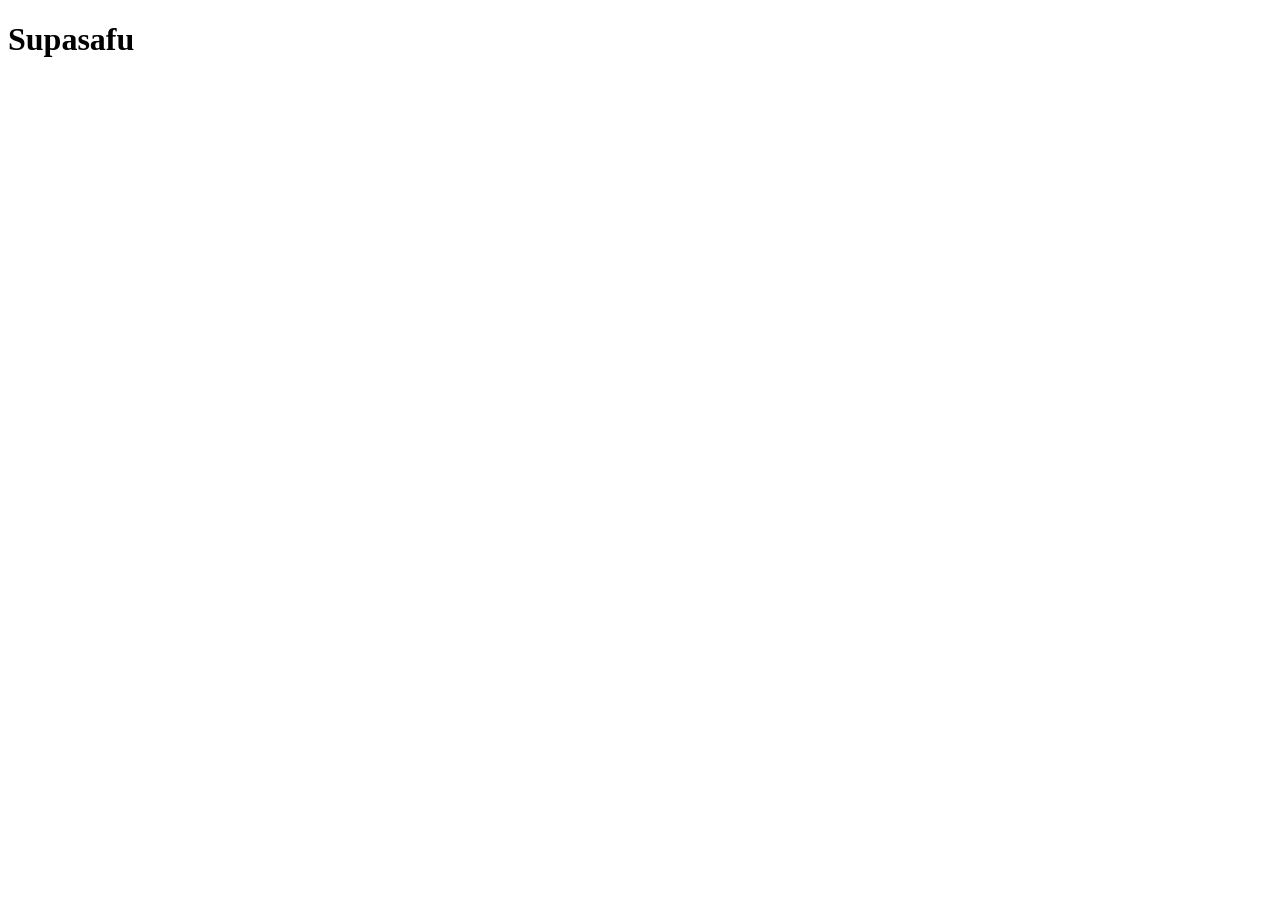
==== index.html @ 4aaf0c82 "feat: add minimal landing page and CNAME for supasafu.com" ====
<!doctype html>
<html lang="fr">
<head>
<meta charset="utf-8">
<meta name="viewport" content="width=device-width, initial-scale=1">
<title>Supasafu</title>
</head>
<body>
<h1>Supasafu</h1>
</body>
</html>
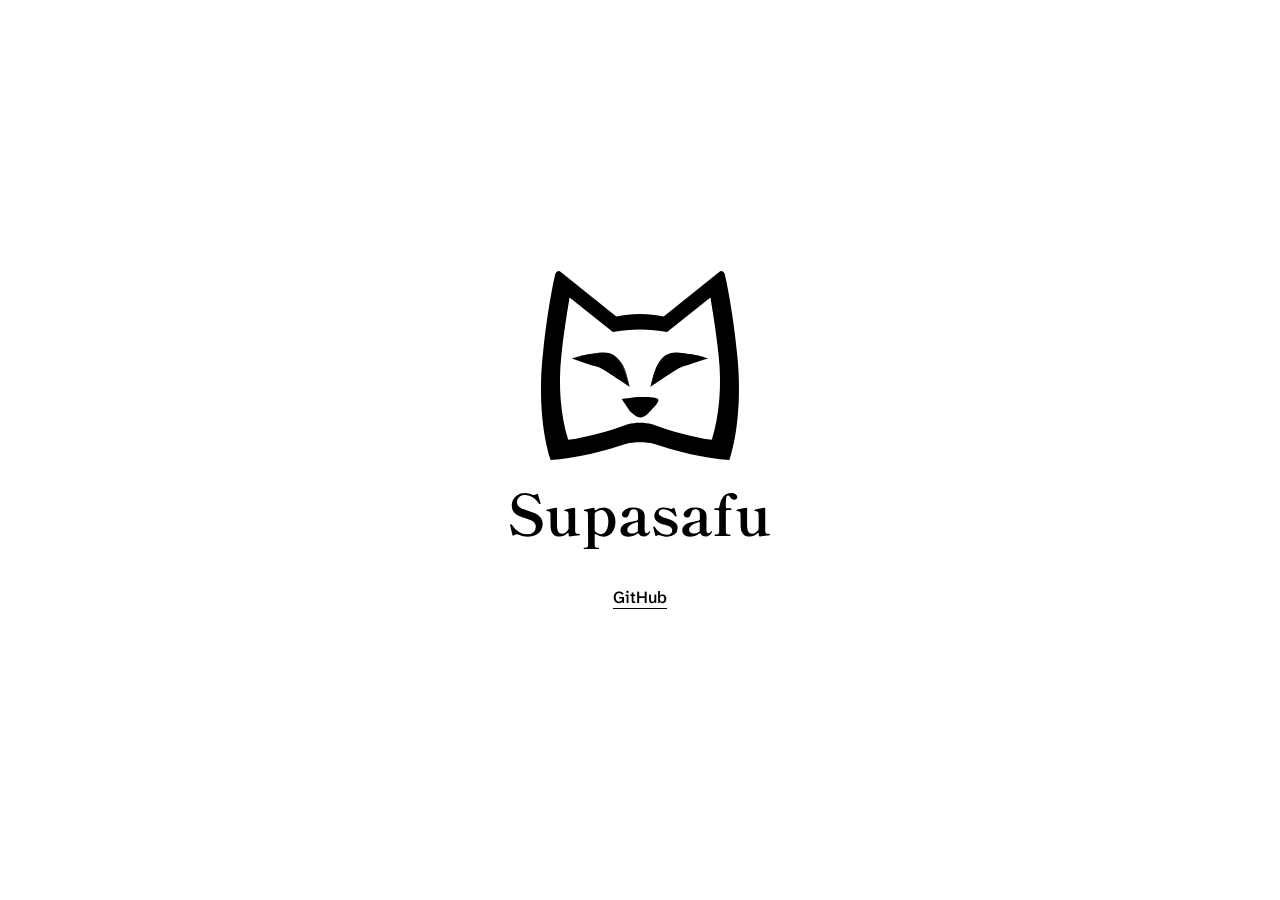
==== commit ff225d27: "feat: redesign landing page with ink cat mask identity" ====
--- a/index.html
+++ b/index.html
@@ -3,9 +3,32 @@
 <head>
 <meta charset="utf-8">
 <meta name="viewport" content="width=device-width, initial-scale=1">
+<meta http-equiv="Content-Security-Policy" content="default-src 'none'; style-src 'self'; font-src 'self'; img-src 'self'; base-uri 'none'; form-action 'none'; upgrade-insecure-requests">
+<meta name="referrer" content="strict-origin-when-cross-origin">
 <title>Supasafu</title>
+<meta name="color-scheme" content="light">
+<meta name="theme-color" content="#FFFFFF">
+<link rel="icon" href="/favicon.ico" sizes="32x32">
+<link rel="icon" href="/favicon.svg" type="image/svg+xml">
+<link rel="apple-touch-icon" href="/apple-touch-icon.png">
+<link rel="preload" href="/fonts/atkinson-hyperlegible-next-latin-500-normal.woff2" as="font" type="font/woff2" crossorigin>
+<link rel="stylesheet" href="/style.css">
+<link rel="canonical" href="https://supasafu.com/">
+<link rel="me" href="https://github.com/supasafu">
+<meta property="og:type" content="website">
+<meta property="og:site_name" content="Supasafu">
+<meta property="og:title" content="Supasafu">
+<meta property="og:url" content="https://supasafu.com/">
+<meta property="og:image" content="https://supasafu.com/img/supasafu-social.png">
+<meta property="og:image:width" content="1280">
+<meta property="og:image:height" content="640">
+<meta property="og:image:alt" content="Le masque de chat de Supasafu">
+<meta name="twitter:card" content="summary_large_image">
 </head>
 <body>
-<h1>Supasafu</h1>
+<main class="stage">
+  <h1 class="brand"><svg class="mask" viewBox="190 24 620 590" aria-hidden="true" focusable="false"><path fill-rule="evenodd" d="M236 600 C 210 520, 200 400, 214 280 C 222 200, 236 110, 250 50 Q 256 36, 268 46 L 430 176 C 470 166, 530 166, 570 176 L 732 46 Q 744 36, 750 50 C 764 110, 778 200, 786 280 C 800 400, 790 520, 764 600 C 690 596, 600 572, 540 552 C 520 546, 480 546, 460 552 C 400 572, 310 596, 236 600 Z M288 540 C 266 470, 258 380, 268 290 C 274 230, 284 170, 292 120 L 420 222 C 470 212, 530 212, 580 222 L 708 120 C 716 170, 726 230, 732 290 C 742 380, 734 470, 712 540 C 650 532, 586 512, 536 494 C 514 488, 486 488, 464 494 C 414 512, 350 532, 288 540 Z"/><path d="M445.9 419.4 L450.1 418.8 L455.6 418.1 L462.2 417.3 L469.6 416.4 L477.4 415.4 L485.2 414.5 L492.9 413.8 L500.0 413.5 L507.3 413.5 L515.3 413.7 L523.7 414.0 L531.9 414.6 L539.4 415.5 L545.8 416.7 L550.7 418.3 L553.6 420.3 L554.4 423.2 L553.4 427.2 L550.8 432.0 L547.0 437.1 L542.5 442.2 L537.9 447.2 L533.5 451.8 L529.8 455.8 L526.6 459.4 L523.1 462.9 L519.5 466.1 L515.7 468.9 L511.8 471.2 L507.8 472.9 L503.9 473.9 L500.0 474.2 L496.0 473.6 L491.6 471.9 L487.2 469.5 L482.8 466.5 L478.8 463.3 L475.3 460.2 L472.4 457.6 L470.2 455.7 Z"/><path d="M469.4 384.2 L469.3 383.9 L469.2 383.5 L469.0 383.1 L468.9 382.6 L468.7 382.0 L468.6 381.5 L468.4 380.9 L468.2 380.3 L468.0 379.7 L467.9 379.1 L467.7 378.5 L467.5 377.9 L467.3 377.2 L467.2 376.5 L467.0 375.9 L466.8 375.2 L466.6 374.5 L466.4 373.7 L466.2 373.0 L466.0 372.2 L465.8 371.4 L465.5 370.6 L465.3 369.8 L465.1 369.0 L464.9 368.2 L464.6 367.4 L464.4 366.5 L464.2 365.7 L463.9 364.8 L463.7 364.0 L463.4 363.1 L463.2 362.2 L462.9 361.3 L462.7 360.4 L462.4 359.5 L462.1 358.6 L461.9 357.7 L461.6 356.8 L461.3 355.8 L461.0 354.9 L460.8 354.0 L460.5 353.1 L460.2 352.1 L459.9 351.2 L459.6 350.3 L459.3 349.3 L459.0 348.4 L458.7 347.5 L458.4 346.5 L458.1 345.6 L457.8 344.7 L457.5 343.8 L457.2 342.8 L456.8 341.9 L456.5 341.0 L456.2 340.1 L455.9 339.2 L455.5 338.3 L455.2 337.4 L454.9 336.6 L454.5 335.7 L454.2 334.8 L453.9 334.0 L453.5 333.1 L453.2 332.3 L452.8 331.5 L452.5 330.7 L452.2 329.9 L451.8 329.1 L451.5 328.3 L451.1 327.6 L450.7 326.8 L450.4 326.1 L450.0 325.4 L449.7 324.7 L449.3 324.0 L449.0 323.4 L448.6 322.7 L448.2 322.1 L447.9 321.4 L447.5 320.8 L447.1 320.2 L446.8 319.6 L446.4 319.0 L446.0 318.4 L445.7 317.9 L445.3 317.3 L444.9 316.7 L444.6 316.1 L444.2 315.5 L443.8 315.0 L443.4 314.4 L443.1 313.8 L442.7 313.3 L442.3 312.7 L441.9 312.2 L441.6 311.6 L441.2 311.1 L440.8 310.5 L440.4 310.0 L440.0 309.5 L439.6 309.0 L439.2 308.4 L438.8 307.9 L438.4 307.4 L438.1 306.9 L437.7 306.4 L437.3 305.9 L436.9 305.4 L436.5 304.9 L436.0 304.4 L435.6 303.9 L435.2 303.4 L434.8 303.0 L434.4 302.5 L434.0 302.0 L433.6 301.6 L433.2 301.1 L432.7 300.6 L432.3 300.2 L431.9 299.8 L431.4 299.3 L431.0 298.9 L430.6 298.5 L430.1 298.0 L429.7 297.6 L429.2 297.2 L428.8 296.8 L428.3 296.4 L427.9 296.0 L427.4 295.6 L427.0 295.2 L426.5 294.8 L426.0 294.4 L425.6 294.1 L425.1 293.7 L424.6 293.4 L424.1 293.0 L423.6 292.6 L423.2 292.3 L422.7 292.0 L422.2 291.6 L421.7 291.3 L421.2 291.0 L420.6 290.7 L420.1 290.4 L419.6 290.0 L419.1 289.8 L418.5 289.5 L418.0 289.2 L417.5 288.9 L416.9 288.6 L416.4 288.3 L415.8 288.1 L415.3 287.8 L414.7 287.6 L414.1 287.3 L413.6 287.1 L413.0 286.9 L412.4 286.6 L411.8 286.4 L411.2 286.2 L410.6 286.0 L410.0 285.8 L409.3 285.7 L408.7 285.5 L408.0 285.3 L407.4 285.2 L406.7 285.0 L406.1 284.9 L405.4 284.8 L404.7 284.6 L404.0 284.5 L403.3 284.4 L402.6 284.3 L401.9 284.2 L401.2 284.1 L400.5 284.1 L399.7 284.0 L399.0 283.9 L398.3 283.9 L397.5 283.8 L396.8 283.8 L396.0 283.7 L395.3 283.7 L394.5 283.7 L393.8 283.7 L393.0 283.6 L392.2 283.6 L391.4 283.6 L390.6 283.6 L389.9 283.7 L389.1 283.7 L388.3 283.7 L387.5 283.7 L386.7 283.7 L385.9 283.8 L385.1 283.8 L384.3 283.8 L383.5 283.9 L382.7 283.9 L381.9 284.0 L381.1 284.1 L380.3 284.1 L379.5 284.2 L378.7 284.2 L377.9 284.3 L377.1 284.4 L376.3 284.5 L375.5 284.5 L374.7 284.6 L373.9 284.7 L373.1 284.8 L372.3 284.9 L371.5 285.0 L370.7 285.1 L369.9 285.2 L369.1 285.3 L368.3 285.4 L367.5 285.5 L366.7 285.6 L365.9 285.7 L365.1 285.8 L364.3 285.9 L363.6 286.0 L362.8 286.1 L362.0 286.2 L361.3 286.3 L360.5 286.4 L359.7 286.5 L359.0 286.6 L358.2 286.7 L357.5 286.8 L356.8 286.9 L356.1 287.0 L355.3 287.1 L354.6 287.2 L353.9 287.3 L353.2 287.4 L352.4 287.5 L351.7 287.6 L351.0 287.7 L350.3 287.8 L349.6 287.9 L348.8 288.0 L348.1 288.1 L347.4 288.2 L346.7 288.3 L345.9 288.5 L345.2 288.6 L344.4 288.7 L343.7 288.9 L342.9 289.0 L342.1 289.2 L341.4 289.3 L340.6 289.5 L339.9 289.6 L339.1 289.8 L338.3 290.0 L337.6 290.1 L336.8 290.3 L336.0 290.5 L335.3 290.7 L334.5 290.8 L333.7 291.0 L333.0 291.2 L332.2 291.4 L331.4 291.6 L330.7 291.8 L329.9 291.9 L329.1 292.1 L328.4 292.3 L327.6 292.5 L326.9 292.7 L326.1 292.9 L325.4 293.1 L324.6 293.3 L323.9 293.5 L323.2 293.7 L322.5 293.8 L321.7 294.0 L321.0 294.2 L320.3 294.4 L319.6 294.6 L318.9 294.8 L318.2 295.0 L317.5 295.2 L316.8 295.3 L316.1 295.5 L315.5 295.7 L314.8 295.9 L314.2 296.1 L313.5 296.2 L312.9 296.4 L312.2 296.6 L311.6 296.7 L311.0 296.9 L310.4 297.1 L309.8 297.2 L309.2 297.4 L308.6 297.5 L308.1 297.7 L307.5 297.8 L307.0 298.0 L306.4 298.1 L305.9 298.3 L305.4 298.4 L304.9 298.5 L304.4 298.6 L303.9 298.8 L303.5 298.9 L303.0 299.0 L302.6 299.1 L302.1 299.2 L301.5 299.3 L301.0 299.3 L300.6 299.4 L300.2 299.5 L299.9 299.6 L299.7 300.0 L299.9 300.4 L300.2 300.6 L300.6 300.7 L301.1 300.9 L301.6 301.0 L302.2 301.2 L302.7 301.3 L303.2 301.5 L303.7 301.7 L304.2 301.9 L304.7 302.0 L305.2 302.2 L305.8 302.4 L306.4 302.6 L306.9 302.8 L307.5 303.1 L308.1 303.3 L308.7 303.5 L309.4 303.7 L310.0 303.9 L310.7 304.2 L311.3 304.4 L312.0 304.7 L312.7 304.9 L313.4 305.1 L314.1 305.4 L314.8 305.6 L315.5 305.9 L316.3 306.2 L317.0 306.4 L317.7 306.7 L318.5 306.9 L319.2 307.2 L320.0 307.5 L320.8 307.7 L321.6 308.0 L322.3 308.3 L323.1 308.6 L323.9 308.8 L324.7 309.1 L325.5 309.4 L326.3 309.7 L327.1 309.9 L327.9 310.2 L328.7 310.5 L329.5 310.8 L330.3 311.0 L331.1 311.3 L331.9 311.6 L332.7 311.9 L333.5 312.1 L334.3 312.4 L335.1 312.7 L335.8 313.0 L336.6 313.2 L337.4 313.5 L338.2 313.8 L339.0 314.0 L339.7 314.3 L340.5 314.6 L341.3 314.8 L342.0 315.1 L342.8 315.3 L343.5 315.6 L344.2 315.8 L345.0 316.1 L345.7 316.3 L346.4 316.6 L347.1 316.8 L347.8 317.0 L348.5 317.3 L349.1 317.5 L349.8 317.7 L350.4 317.9 L351.1 318.1 L351.7 318.4 L352.3 318.6 L352.9 318.8 L353.5 319.0 L354.1 319.2 L354.6 319.3 L355.2 319.5 L355.7 319.7 L356.2 319.8 L356.8 320.0 L357.3 320.2 L357.8 320.3 L358.2 320.5 L358.7 320.6 L359.2 320.7 L359.6 320.8 L360.1 321.0 L360.5 321.1 L360.9 321.2 L361.4 321.3 L361.8 321.4 L362.2 321.5 L362.6 321.6 L363.0 321.7 L363.4 321.8 L363.8 321.8 L364.1 321.9 L364.5 322.0 L364.9 322.1 L365.2 322.2 L365.6 322.2 L366.0 322.3 L366.3 322.4 L366.7 322.5 L367.0 322.5 L367.4 322.6 L367.7 322.7 L368.1 322.8 L368.4 322.8 L368.7 322.9 L369.1 323.0 L369.4 323.1 L369.8 323.1 L370.1 323.2 L370.5 323.3 L370.8 323.4 L371.2 323.5 L371.5 323.6 L371.9 323.7 L372.2 323.8 L372.6 323.9 L373.0 324.0 L373.4 324.1 L373.7 324.3 L374.1 324.4 L374.5 324.5 L374.9 324.7 L375.3 324.8 L375.7 325.0 L376.1 325.1 L376.6 325.3 L377.0 325.5 L377.4 325.6 L377.9 325.8 L378.4 326.0 L378.8 326.2 L379.3 326.4 L379.8 326.7 L380.3 326.9 L380.8 327.1 L381.3 327.4 L381.8 327.6 L382.4 327.9 L382.9 328.2 L383.5 328.5 L384.1 328.8 L384.7 329.1 L385.3 329.4 L385.9 329.7 L386.5 330.1 L387.2 330.4 L387.9 330.8 L388.5 331.2 L389.2 331.5 L390.0 332.0 L390.7 332.4 L391.5 332.8 L392.3 333.3 L393.1 333.8 L393.9 334.3 L394.8 334.8 L395.6 335.3 L396.5 335.9 L397.4 336.4 L398.4 337.0 L399.3 337.6 L400.3 338.2 L401.3 338.8 L402.3 339.5 L403.3 340.1 L404.4 340.8 L405.4 341.5 L406.5 342.1 L407.6 342.8 L408.7 343.6 L409.8 344.3 L410.9 345.0 L412.0 345.7 L413.2 346.5 L414.3 347.2 L415.5 348.0 L416.6 348.7 L417.8 349.5 L419.0 350.3 L420.2 351.1 L421.4 351.8 L422.5 352.6 L423.7 353.4 L424.9 354.2 L426.1 355.0 L427.3 355.8 L428.5 356.6 L429.7 357.4 L430.9 358.2 L432.1 359.0 L433.3 359.8 L434.5 360.6 L435.7 361.3 L436.9 362.1 L438.0 362.9 L439.2 363.7 L440.4 364.5 L441.5 365.2 L442.6 366.0 L443.8 366.8 L444.9 367.5 L446.0 368.3 L447.1 369.0 L448.2 369.7 L449.3 370.5 L450.4 371.2 L451.4 371.9 L452.4 372.5 L453.5 373.2 L454.5 373.9 L455.5 374.6 L456.4 375.2 L457.4 375.8 L458.3 376.4 L459.2 377.0 L460.1 377.6 L461.0 378.2 L461.8 378.8 L462.7 379.3 L463.5 379.8 L464.2 380.3 L465.0 380.8 L465.7 381.3 L466.5 381.8 L467.2 382.2 L467.9 382.7 L468.5 383.1 L469.1 383.5 L469.6 383.8 L470.0 384.0 Z"/><path d="M469.8 384.1 L468.6 380.2 L467.4 375.0 L465.9 368.8 L464.2 361.9 L462.4 354.5 L460.3 347.0 L458.0 339.5 L455.5 332.4 L452.8 325.9 L449.8 320.3 L446.8 315.5 L443.7 310.9 L440.4 306.7 L436.9 302.7 L433.4 299.1 L429.7 295.7 L425.9 292.6 L421.8 289.9 L417.5 287.5 L412.8 285.4 L407.7 283.9 L402.1 282.9 L396.1 282.4 L389.8 282.3 L383.4 282.7 L377.0 283.4 L370.6 284.2 L364.3 285.1 L358.2 286.0 L352.4 286.8 L346.6 287.7 L340.5 288.7 L334.3 290.0 L328.2 291.3 L322.2 292.8 L316.5 294.3 L311.3 295.8 L306.7 297.2 L302.9 298.4 L299.8 299.4 L300.0 299.9 L303.0 298.9 L306.9 297.7 L311.5 296.5 L316.8 295.2 L322.5 293.9 L328.5 292.7 L334.6 291.5 L340.8 290.5 L346.8 289.6 L352.6 289.0 L358.5 288.4 L364.6 287.8 L370.9 287.1 L377.3 286.4 L383.7 286.0 L389.9 285.8 L395.9 285.8 L401.7 286.3 L406.9 287.2 L411.7 288.5 L416.1 290.4 L420.2 292.6 L424.1 295.1 L427.8 298.0 L431.4 301.1 L434.9 304.6 L438.3 308.4 L441.6 312.5 L444.8 316.8 L447.9 321.4 L450.9 326.8 L453.7 333.1 L456.4 340.0 L458.8 347.4 L461.0 354.9 L463.1 362.2 L464.9 369.1 L466.6 375.2 L468.1 380.3 L469.3 384.2 Z"/><path d="M530.4 384.1 L530.5 383.8 L530.6 383.5 L530.8 383.0 L530.9 382.5 L531.1 382.0 L531.3 381.4 L531.4 380.8 L531.6 380.3 L531.8 379.7 L531.9 379.1 L532.1 378.5 L532.3 377.8 L532.5 377.2 L532.7 376.5 L532.9 375.8 L533.1 375.1 L533.3 374.4 L533.5 373.7 L533.7 372.9 L533.9 372.2 L534.1 371.4 L534.3 370.6 L534.6 369.8 L534.8 369.0 L535.0 368.2 L535.2 367.4 L535.5 366.5 L535.7 365.7 L536.0 364.8 L536.2 363.9 L536.5 363.0 L536.7 362.2 L537.0 361.3 L537.2 360.4 L537.5 359.5 L537.8 358.6 L538.1 357.6 L538.3 356.7 L538.6 355.8 L538.9 354.9 L539.2 354.0 L539.5 353.0 L539.7 352.1 L540.0 351.2 L540.3 350.2 L540.6 349.3 L540.9 348.4 L541.2 347.4 L541.5 346.5 L541.8 345.6 L542.1 344.7 L542.5 343.7 L542.8 342.8 L543.1 341.9 L543.4 341.0 L543.7 340.1 L544.1 339.2 L544.4 338.3 L544.7 337.4 L545.0 336.5 L545.4 335.7 L545.7 334.8 L546.0 333.9 L546.4 333.1 L546.7 332.3 L547.1 331.5 L547.4 330.6 L547.7 329.8 L548.1 329.1 L548.4 328.3 L548.8 327.5 L549.1 326.8 L549.5 326.0 L549.8 325.3 L550.2 324.6 L550.5 324.0 L550.9 323.3 L551.2 322.6 L551.6 322.0 L552.0 321.3 L552.3 320.7 L552.7 320.1 L553.0 319.5 L553.4 318.9 L553.8 318.3 L554.1 317.7 L554.5 317.2 L554.9 316.6 L555.2 316.0 L555.6 315.4 L556.0 314.8 L556.3 314.3 L556.7 313.7 L557.1 313.1 L557.5 312.6 L557.8 312.0 L558.2 311.5 L558.6 310.9 L559.0 310.4 L559.3 309.8 L559.7 309.3 L560.1 308.8 L560.5 308.2 L560.9 307.7 L561.3 307.2 L561.7 306.7 L562.1 306.2 L562.5 305.6 L562.9 305.1 L563.3 304.6 L563.7 304.2 L564.1 303.7 L564.5 303.2 L564.9 302.7 L565.3 302.2 L565.7 301.8 L566.1 301.3 L566.6 300.8 L567.0 300.4 L567.4 299.9 L567.8 299.5 L568.3 299.0 L568.7 298.6 L569.1 298.2 L569.6 297.7 L570.0 297.3 L570.5 296.9 L570.9 296.5 L571.4 296.1 L571.8 295.7 L572.3 295.3 L572.8 294.9 L573.2 294.5 L573.7 294.1 L574.2 293.8 L574.7 293.4 L575.1 293.0 L575.6 292.7 L576.1 292.3 L576.6 292.0 L577.1 291.6 L577.6 291.3 L578.1 291.0 L578.7 290.7 L579.2 290.3 L579.7 290.0 L580.2 289.7 L580.8 289.4 L581.3 289.1 L581.8 288.9 L582.4 288.6 L582.9 288.3 L583.5 288.0 L584.0 287.8 L584.6 287.5 L585.2 287.3 L585.8 287.0 L586.3 286.8 L586.9 286.6 L587.5 286.4 L588.1 286.2 L588.7 286.0 L589.4 285.8 L590.0 285.6 L590.6 285.4 L591.3 285.3 L591.9 285.1 L592.6 284.9 L593.2 284.8 L593.9 284.7 L594.6 284.5 L595.3 284.4 L596.0 284.3 L596.7 284.2 L597.4 284.1 L598.1 284.1 L598.8 284.0 L599.5 283.9 L600.2 283.8 L601.0 283.8 L601.7 283.7 L602.5 283.7 L603.2 283.6 L604.0 283.6 L604.7 283.6 L605.5 283.6 L606.2 283.6 L607.0 283.5 L607.8 283.5 L608.6 283.5 L609.4 283.6 L610.1 283.6 L610.9 283.6 L611.7 283.6 L612.5 283.6 L613.3 283.7 L614.1 283.7 L614.9 283.7 L615.7 283.8 L616.5 283.8 L617.3 283.9 L618.1 283.9 L618.9 284.0 L619.7 284.1 L620.5 284.1 L621.3 284.2 L622.1 284.3 L622.9 284.3 L623.7 284.4 L624.5 284.5 L625.3 284.6 L626.1 284.6 L627.0 284.7 L627.8 284.8 L628.6 284.9 L629.4 285.0 L630.2 285.1 L630.9 285.2 L631.7 285.3 L632.5 285.4 L633.3 285.5 L634.1 285.6 L634.9 285.6 L635.7 285.7 L636.4 285.8 L637.2 285.9 L638.0 286.0 L638.8 286.1 L639.5 286.2 L640.3 286.3 L641.0 286.4 L641.8 286.5 L642.5 286.6 L643.2 286.7 L644.0 286.8 L644.7 286.9 L645.4 286.9 L646.1 287.0 L646.9 287.1 L647.6 287.2 L648.3 287.3 L649.0 287.4 L649.8 287.5 L650.5 287.6 L651.2 287.7 L651.9 287.8 L652.7 287.9 L653.4 288.0 L654.1 288.1 L654.9 288.3 L655.7 288.4 L656.4 288.5 L657.2 288.7 L657.9 288.8 L658.7 289.0 L659.5 289.1 L660.2 289.3 L661.0 289.4 L661.8 289.6 L662.5 289.8 L663.3 289.9 L664.1 290.1 L664.8 290.3 L665.6 290.4 L666.4 290.6 L667.1 290.8 L667.9 291.0 L668.7 291.2 L669.4 291.3 L670.2 291.5 L671.0 291.7 L671.7 291.9 L672.5 292.1 L673.2 292.3 L674.0 292.5 L674.7 292.7 L675.5 292.9 L676.2 293.1 L676.9 293.2 L677.7 293.4 L678.4 293.6 L679.1 293.8 L679.8 294.0 L680.5 294.2 L681.2 294.4 L681.9 294.6 L682.6 294.8 L683.3 295.0 L684.0 295.2 L684.6 295.4 L685.3 295.6 L685.9 295.7 L686.6 295.9 L687.2 296.1 L687.8 296.3 L688.5 296.5 L689.1 296.7 L689.7 296.8 L690.3 297.0 L690.8 297.2 L691.4 297.3 L692.0 297.5 L692.5 297.7 L693.1 297.8 L693.6 298.0 L694.1 298.1 L694.6 298.3 L695.1 298.4 L695.6 298.6 L696.1 298.7 L696.5 298.9 L697.0 299.0 L697.4 299.1 L697.9 299.2 L698.4 299.3 L698.9 299.4 L699.4 299.5 L699.7 299.6 L700.0 299.8 L700.1 300.0 L700.0 300.2 L699.7 300.3 L699.3 300.5 L698.8 300.6 L698.3 300.7 L697.7 300.9 L697.2 301.0 L696.7 301.1 L696.2 301.3 L695.7 301.4 L695.2 301.6 L694.6 301.8 L694.0 302.0 L693.5 302.1 L692.9 302.3 L692.3 302.5 L691.7 302.7 L691.0 302.9 L690.4 303.1 L689.8 303.3 L689.1 303.5 L688.4 303.7 L687.7 303.9 L687.0 304.1 L686.3 304.4 L685.6 304.6 L684.9 304.8 L684.2 305.1 L683.4 305.3 L682.7 305.5 L681.9 305.8 L681.2 306.0 L680.4 306.3 L679.7 306.5 L678.9 306.8 L678.1 307.0 L677.3 307.3 L676.5 307.5 L675.7 307.8 L674.9 308.0 L674.2 308.3 L673.4 308.5 L672.5 308.8 L671.7 309.1 L670.9 309.3 L670.1 309.6 L669.3 309.9 L668.5 310.1 L667.7 310.4 L666.9 310.6 L666.1 310.9 L665.3 311.2 L664.5 311.4 L663.7 311.7 L662.9 312.0 L662.2 312.2 L661.4 312.5 L660.6 312.7 L659.8 313.0 L659.0 313.3 L658.3 313.5 L657.5 313.8 L656.8 314.0 L656.0 314.3 L655.3 314.5 L654.6 314.8 L653.9 315.0 L653.2 315.3 L652.5 315.5 L651.8 315.7 L651.1 316.0 L650.4 316.2 L649.8 316.4 L649.1 316.7 L648.5 316.9 L647.9 317.1 L647.2 317.3 L646.6 317.5 L646.1 317.7 L645.5 317.9 L644.9 318.1 L644.4 318.3 L643.9 318.5 L643.4 318.7 L642.8 318.8 L642.4 319.0 L641.9 319.2 L641.4 319.3 L640.9 319.5 L640.5 319.6 L640.0 319.7 L639.6 319.9 L639.2 320.0 L638.8 320.1 L638.3 320.2 L637.9 320.3 L637.5 320.5 L637.1 320.6 L636.8 320.7 L636.4 320.8 L636.0 320.9 L635.6 321.0 L635.3 321.1 L634.9 321.2 L634.5 321.3 L634.2 321.4 L633.8 321.5 L633.5 321.6 L633.1 321.6 L632.8 321.7 L632.4 321.8 L632.1 321.9 L631.8 322.0 L631.4 322.1 L631.1 322.2 L630.7 322.3 L630.4 322.4 L630.1 322.5 L629.7 322.6 L629.4 322.7 L629.0 322.8 L628.7 322.9 L628.3 323.1 L628.0 323.2 L627.6 323.3 L627.2 323.4 L626.9 323.6 L626.5 323.7 L626.1 323.8 L625.7 324.0 L625.3 324.1 L624.9 324.3 L624.5 324.4 L624.1 324.6 L623.7 324.8 L623.3 325.0 L622.9 325.1 L622.4 325.3 L622.0 325.5 L621.5 325.7 L621.1 326.0 L620.6 326.2 L620.1 326.4 L619.6 326.7 L619.1 326.9 L618.6 327.2 L618.1 327.4 L617.5 327.7 L617.0 328.0 L616.4 328.3 L615.8 328.6 L615.2 328.9 L614.6 329.2 L614.0 329.6 L613.4 329.9 L612.7 330.3 L612.1 330.6 L611.4 331.0 L610.7 331.4 L610.0 331.8 L609.2 332.3 L608.4 332.7 L607.7 333.2 L606.8 333.7 L606.0 334.2 L605.2 334.7 L604.3 335.2 L603.4 335.7 L602.5 336.3 L601.6 336.9 L600.6 337.5 L599.6 338.1 L598.6 338.7 L597.6 339.4 L596.6 340.0 L595.5 340.7 L594.5 341.3 L593.4 342.0 L592.3 342.7 L591.2 343.4 L590.1 344.1 L589.0 344.9 L587.9 345.6 L586.7 346.3 L585.6 347.1 L584.4 347.8 L583.3 348.6 L582.1 349.3 L580.9 350.1 L579.7 350.9 L578.5 351.7 L577.3 352.4 L576.1 353.2 L575.0 354.0 L573.8 354.8 L572.5 355.6 L571.3 356.4 L570.1 357.2 L568.9 358.0 L567.8 358.8 L566.6 359.6 L565.4 360.3 L564.2 361.1 L563.0 361.9 L561.8 362.7 L560.7 363.5 L559.5 364.3 L558.3 365.0 L557.2 365.8 L556.1 366.5 L554.9 367.3 L553.8 368.0 L552.7 368.8 L551.6 369.5 L550.5 370.2 L549.5 370.9 L548.4 371.6 L547.4 372.3 L546.4 373.0 L545.4 373.7 L544.4 374.3 L543.4 375.0 L542.5 375.6 L541.5 376.2 L540.6 376.8 L539.8 377.4 L538.9 378.0 L538.0 378.6 L537.2 379.1 L536.4 379.6 L535.6 380.2 L534.9 380.6 L534.2 381.1 L533.4 381.6 L532.7 382.1 L532.0 382.6 L531.4 383.0 L530.8 383.4 L530.3 383.7 L529.9 383.9 Z"/><path d="M531.2 384.4 L532.3 380.5 L533.8 375.3 L535.5 369.2 L537.4 362.3 L539.6 355.1 L542.0 347.7 L544.7 340.4 L547.5 333.6 L550.3 327.3 L553.0 321.9 L555.8 317.1 L558.5 312.4 L561.3 307.9 L564.3 303.8 L567.6 300.1 L571.2 296.8 L575.0 294.0 L579.1 291.6 L583.5 289.6 L588.0 287.9 L592.9 286.6 L598.3 285.8 L604.0 285.4 L610.1 285.5 L616.3 285.9 L622.7 286.6 L629.0 287.5 L635.3 288.5 L641.4 289.3 L647.3 289.9 L653.1 290.4 L659.1 291.1 L665.3 291.9 L671.5 293.0 L677.5 294.2 L683.1 295.6 L688.3 296.9 L693.0 298.2 L696.9 299.2 L700.0 299.9 L700.1 299.4 L697.0 298.7 L693.2 297.5 L688.6 296.0 L683.4 294.4 L677.8 292.8 L671.8 291.3 L665.6 290.1 L659.4 289.0 L653.3 288.2 L647.5 287.5 L641.7 286.8 L635.7 285.9 L629.4 284.9 L623.0 283.9 L616.6 283.1 L610.2 282.6 L603.9 282.7 L598.0 283.1 L592.4 284.1 L587.2 285.4 L582.5 287.2 L578.0 289.3 L573.6 291.9 L569.5 294.8 L565.7 298.3 L562.2 302.1 L559.0 306.4 L556.1 310.9 L553.4 315.7 L550.7 320.7 L548.0 326.2 L545.3 332.7 L542.6 339.7 L540.1 347.1 L537.9 354.6 L535.9 362.0 L534.3 368.9 L533.0 375.1 L531.8 380.3 L530.7 384.2 Z"/></svg><svg class="wordmark" viewBox="51 -749 4534 978" role="img" aria-label="Supasafu"><path d="M189 -25Q176 -31 164 -31Q145 -31 120 -11Q113 -4 105 -4Q95 -4 92 -19L53 -187L51 -196Q51 -198 53.5 -200.0Q56 -202 58.5 -203.0Q61 -204 62 -205Q64 -206 68 -206Q72 -206 79 -198Q191 -28 350 -28Q414 -28 457.5 -61.0Q501 -94 501 -159Q501 -235 418 -272Q377 -290 308 -312Q299 -315 263.0 -327.0Q227 -339 199 -353Q81 -413 81 -533Q81 -578 102.0 -627.0Q123 -676 175.5 -711.5Q228 -747 315 -747Q346 -747 375.5 -740.0Q405 -733 447 -719Q463 -713 475 -713Q494 -713 511 -727Q519 -734 526 -734Q536 -734 539 -721L582 -574Q582 -573 583.0 -568.5Q584 -564 581 -561L575 -558Q569 -556 566 -556Q561 -556 556 -562Q544 -582 513.0 -616.5Q482 -651 429.5 -681.5Q377 -712 312 -712Q254 -712 223.0 -687.5Q192 -663 182.0 -635.0Q172 -607 172 -587Q172 -523 238 -488Q259 -477 293.5 -464.5Q328 -452 364 -440Q448 -413 490 -394Q561 -360 591.0 -311.5Q621 -263 621 -207Q621 -145 590.5 -95.0Q560 -45 501.0 -16.0Q442 13 360 13Q285 13 189 -25Z M1270 -23Q1270 -15 1263 -13L1152 1L1096 8H1091Q1074 8 1074 -11V-38Q1074 -55 1063 -55Q1056 -55 1049 -47Q995 11 921 11Q839 11 800.0 -34.0Q761 -79 759 -142Q757 -222 757 -381Q756 -413 741.5 -423.0Q727 -433 693 -434Q684 -435 684 -448Q693 -458 702 -460Q744 -470 850 -491L856 -492Q872 -492 872 -475Q872 -435 871 -407L870 -283Q870 -189 872 -151Q876 -101 894.5 -70.0Q913 -39 958 -39Q988 -39 1015.5 -57.0Q1043 -75 1065 -108Q1073 -120 1073 -134L1071 -380Q1070 -412 1055.5 -422.0Q1041 -432 1007 -434Q998 -435 998 -450Q998 -456 1004 -457Q1026 -463 1073.0 -473.0Q1120 -483 1164 -491L1170 -492Q1187 -492 1187 -473V-84Q1187 -40 1237 -36L1253 -37Q1270 -37 1270 -23Z M1890 -247Q1890 -174 1863.0 -114.5Q1836 -55 1788.5 -21.0Q1741 13 1681 13Q1611 13 1553 -28Q1545 -33 1539 -33Q1528 -33 1528 -16V157Q1528 187 1543.0 196.0Q1558 205 1586 205H1596Q1603 205 1603 216Q1603 229 1596 229H1343Q1336 229 1336 216Q1336 205 1343 205H1354Q1383 205 1398.0 196.0Q1413 187 1413 157L1411 -379Q1411 -411 1396.5 -421.0Q1382 -431 1347 -433Q1338 -434 1338 -449Q1338 -456 1344 -457L1505 -491L1511 -492Q1528 -492 1528 -473V-466Q1528 -453 1533.0 -448.0Q1538 -443 1545 -449Q1605 -496 1682 -496Q1739 -496 1787.0 -463.5Q1835 -431 1862.5 -374.5Q1890 -318 1890 -247ZM1766 -251Q1766 -313 1750.0 -358.5Q1734 -404 1705.5 -428.5Q1677 -453 1642 -453Q1618 -453 1590.5 -441.0Q1563 -429 1539 -408Q1528 -397 1528 -382V-101Q1528 -86 1541 -74Q1565 -54 1591.0 -42.5Q1617 -31 1641 -31Q1671 -31 1700.0 -55.5Q1729 -80 1747.5 -130.0Q1766 -180 1766 -251Z M2497 -81 2496 -75Q2484 -37 2451.5 -13.0Q2419 11 2384 11Q2323 11 2300 -35Q2294 -47 2285 -47Q2281 -47 2273 -42Q2237 -14 2194.0 0.0Q2151 14 2109 14Q2047 14 2012.0 -14.5Q1977 -43 1977 -95Q1977 -171 2060 -216Q2083 -228 2112.0 -235.5Q2141 -243 2190 -253Q2240 -263 2266 -270Q2284 -275 2284 -294V-320Q2284 -377 2280.5 -401.5Q2277 -426 2264 -442Q2245 -467 2205 -467Q2178 -467 2159.0 -450.5Q2140 -434 2128 -387Q2119 -353 2101.5 -336.5Q2084 -320 2061 -320Q2038 -320 2020.0 -333.5Q2002 -347 2002 -372Q2002 -391 2017.5 -419.5Q2033 -448 2078.0 -472.0Q2123 -496 2205 -496Q2265 -496 2306.0 -480.0Q2347 -464 2370 -437Q2388 -417 2394.0 -393.0Q2400 -369 2400 -334Q2400 -266 2399 -230L2398 -118Q2398 -75 2408.5 -62.0Q2419 -49 2434 -49Q2446 -49 2459.0 -57.5Q2472 -66 2482 -83Q2485 -88 2489 -88Q2497 -88 2497 -81ZM2271 -74Q2282 -82 2282 -96L2281 -130L2283 -222Q2283 -242 2267 -242L2258 -240Q2175 -217 2136.0 -183.5Q2097 -150 2097 -103Q2097 -76 2118.0 -58.5Q2139 -41 2176 -41Q2226 -41 2271 -74Z M2596 2Q2586 2 2583 -11L2549 -150L2548 -155Q2548 -163 2556 -166Q2558 -167 2562 -167Q2569 -167 2573 -160Q2662 -19 2787 -19Q2833 -19 2856.5 -41.0Q2880 -63 2880 -97Q2880 -119 2866.0 -138.0Q2852 -157 2827 -168Q2802 -179 2737 -198Q2731 -200 2701.0 -209.0Q2671 -218 2654 -227Q2613 -247 2590.0 -278.0Q2567 -309 2567 -351Q2567 -386 2585.5 -419.5Q2604 -453 2640.0 -474.5Q2676 -496 2726 -496Q2755 -496 2777.5 -491.5Q2800 -487 2833 -478Q2856 -471 2861 -471Q2882 -471 2898 -486Q2907 -493 2910 -493Q2917 -493 2920 -481L2957 -357L2958 -351Q2958 -345 2950 -341Q2946 -339 2942 -339Q2936 -339 2932 -345Q2893 -403 2835.0 -434.0Q2777 -465 2727 -465Q2683 -465 2663.5 -443.0Q2644 -421 2644 -398Q2644 -379 2657.5 -364.0Q2671 -349 2701 -334Q2720 -325 2775 -308Q2848 -285 2880 -270Q2923 -249 2948.5 -216.0Q2974 -183 2974 -138Q2974 -68 2923.5 -27.5Q2873 13 2792 13Q2764 13 2739.0 8.0Q2714 3 2680 -6Q2649 -15 2641 -15Q2624 -15 2610 -4Q2603 2 2596 2Z M3575 -81 3574 -75Q3562 -37 3529.5 -13.0Q3497 11 3462 11Q3401 11 3378 -35Q3372 -47 3363 -47Q3359 -47 3351 -42Q3315 -14 3272.0 0.0Q3229 14 3187 14Q3125 14 3090.0 -14.5Q3055 -43 3055 -95Q3055 -171 3138 -216Q3161 -228 3190.0 -235.5Q3219 -243 3268 -253Q3318 -263 3344 -270Q3362 -275 3362 -294V-320Q3362 -377 3358.5 -401.5Q3355 -426 3342 -442Q3323 -467 3283 -467Q3256 -467 3237.0 -450.5Q3218 -434 3206 -387Q3197 -353 3179.5 -336.5Q3162 -320 3139 -320Q3116 -320 3098.0 -333.5Q3080 -347 3080 -372Q3080 -391 3095.5 -419.5Q3111 -448 3156.0 -472.0Q3201 -496 3283 -496Q3343 -496 3384.0 -480.0Q3425 -464 3448 -437Q3466 -417 3472.0 -393.0Q3478 -369 3478 -334Q3478 -266 3477 -230L3476 -118Q3476 -75 3486.5 -62.0Q3497 -49 3512 -49Q3524 -49 3537.0 -57.5Q3550 -66 3560 -83Q3563 -88 3567 -88Q3575 -88 3575 -81ZM3349 -74Q3360 -82 3360 -96L3359 -130L3361 -222Q3361 -242 3345 -242L3336 -240Q3253 -217 3214.0 -183.5Q3175 -150 3175 -103Q3175 -76 3196.0 -58.5Q3217 -41 3254 -41Q3304 -41 3349 -74Z M4015 -680Q4015 -659 4001.0 -645.0Q3987 -631 3962 -631Q3935 -631 3919.5 -643.5Q3904 -656 3889 -678Q3878 -693 3870.5 -700.0Q3863 -707 3852 -707Q3836 -707 3827.5 -686.5Q3819 -666 3817 -616Q3815 -597 3815 -554V-506Q3815 -485 3836 -485H3895Q3916 -485 3916 -468Q3916 -451 3895 -451H3836Q3826 -451 3820.5 -445.5Q3815 -440 3815 -430V-72Q3815 -42 3831.5 -33.0Q3848 -24 3877 -24H3889Q3896 -24 3896 -12Q3896 0 3889 0H3626Q3619 0 3619 -12Q3619 -24 3626 -24H3637Q3666 -24 3682.5 -33.0Q3699 -42 3699 -72V-430Q3699 -440 3693.5 -445.5Q3688 -451 3678 -451H3632Q3611 -451 3611 -468Q3611 -485 3632 -485H3680Q3700 -485 3701 -507Q3711 -611 3765.5 -680.0Q3820 -749 3911 -749Q3958 -749 3986.5 -727.5Q4015 -706 4015 -680Z M4585 -23Q4585 -15 4578 -13L4467 1L4411 8H4406Q4389 8 4389 -11V-38Q4389 -55 4378 -55Q4371 -55 4364 -47Q4310 11 4236 11Q4154 11 4115.0 -34.0Q4076 -79 4074 -142Q4072 -222 4072 -381Q4071 -413 4056.5 -423.0Q4042 -433 4008 -434Q3999 -435 3999 -448Q4008 -458 4017 -460Q4059 -470 4165 -491L4171 -492Q4187 -492 4187 -475Q4187 -435 4186 -407L4185 -283Q4185 -189 4187 -151Q4191 -101 4209.5 -70.0Q4228 -39 4273 -39Q4303 -39 4330.5 -57.0Q4358 -75 4380 -108Q4388 -120 4388 -134L4386 -380Q4385 -412 4370.5 -422.0Q4356 -432 4322 -434Q4313 -435 4313 -450Q4313 -456 4319 -457Q4341 -463 4388.0 -473.0Q4435 -483 4479 -491L4485 -492Q4502 -492 4502 -473V-84Q4502 -40 4552 -36L4568 -37Q4585 -37 4585 -23Z"/></svg></h1>
+  <p class="links"><a href="https://github.com/supasafu" rel="me">GitHub</a></p>
+</main>
 </body>
 </html>
--- a/style.css
+++ b/style.css
@@ -0,0 +1,95 @@
+/* Supasafu — page de présence. Encre noire sur papier blanc. */
+
+@font-face {
+  font-family: "Atkinson Hyperlegible Next";
+  src: url("/fonts/atkinson-hyperlegible-next-latin-500-normal.woff2") format("woff2");
+  font-weight: 500;
+  font-style: normal;
+  font-display: swap;
+}
+
+:root {
+  --paper: #FFFFFF;
+  --ink: #000000;
+  --ink-muted: #5C5C5C;
+  color-scheme: light;
+}
+
+*, *::before, *::after { box-sizing: border-box; }
+
+html { background: var(--paper); }
+
+body {
+  margin: 0;
+  min-height: 100vh;
+  min-height: 100svh;
+  background: var(--paper);
+  color: var(--ink);
+  font: 500 1.0625rem/1.5 "Atkinson Hyperlegible Next", system-ui, sans-serif;
+}
+
+.stage {
+  min-height: 100svh;
+  display: flex;
+  flex-direction: column;
+  align-items: center;
+  justify-content: center;
+  gap: 2.25rem;
+  padding: 3rem 1.5rem 4.5rem;   /* un peu plus d'air en bas : le bloc paraît centré */
+  text-align: center;
+}
+
+.brand {
+  margin: 0;
+  display: flex;
+  flex-direction: column;
+  align-items: center;
+  gap: clamp(1.25rem, 3.5vw, 1.75rem);
+  font-size: inherit;
+}
+
+.mask {
+  display: block;
+  width: min(44vw, 210px);
+  height: auto;
+  fill: var(--ink);
+}
+
+.wordmark {
+  display: block;
+  width: min(62vw, 260px);
+  height: auto;
+  fill: var(--ink);
+}
+
+.links { margin: 0; }
+
+a {
+  color: var(--ink);
+  text-decoration-line: underline;
+  text-decoration-thickness: 1px;
+  text-underline-offset: 0.3em;
+}
+a:hover { text-decoration-thickness: 2px; }
+a:focus-visible {
+  outline: 2px solid var(--ink);
+  outline-offset: 6px;
+  border-radius: 2px;
+}
+
+/* Page 404 : le masque penche la tête. */
+.mask--lost { width: min(36vw, 160px); transform: rotate(-9deg); }
+.message {
+  margin: 0;
+  font: 500 1.375rem/1.3 "Atkinson Hyperlegible Next", system-ui, sans-serif;
+}
+
+/* Un seul mouvement : le masque apparaît, puis le nom. */
+@media (prefers-reduced-motion: no-preference) {
+  .brand .mask { animation: apparaitre 900ms cubic-bezier(0.2, 0.7, 0.2, 1) 100ms both; }
+  .brand .wordmark { animation: apparaitre 900ms cubic-bezier(0.2, 0.7, 0.2, 1) 450ms both; }
+}
+@keyframes apparaitre {
+  from { opacity: 0; transform: translateY(8px); }
+  to   { opacity: 1; transform: none; }
+}
